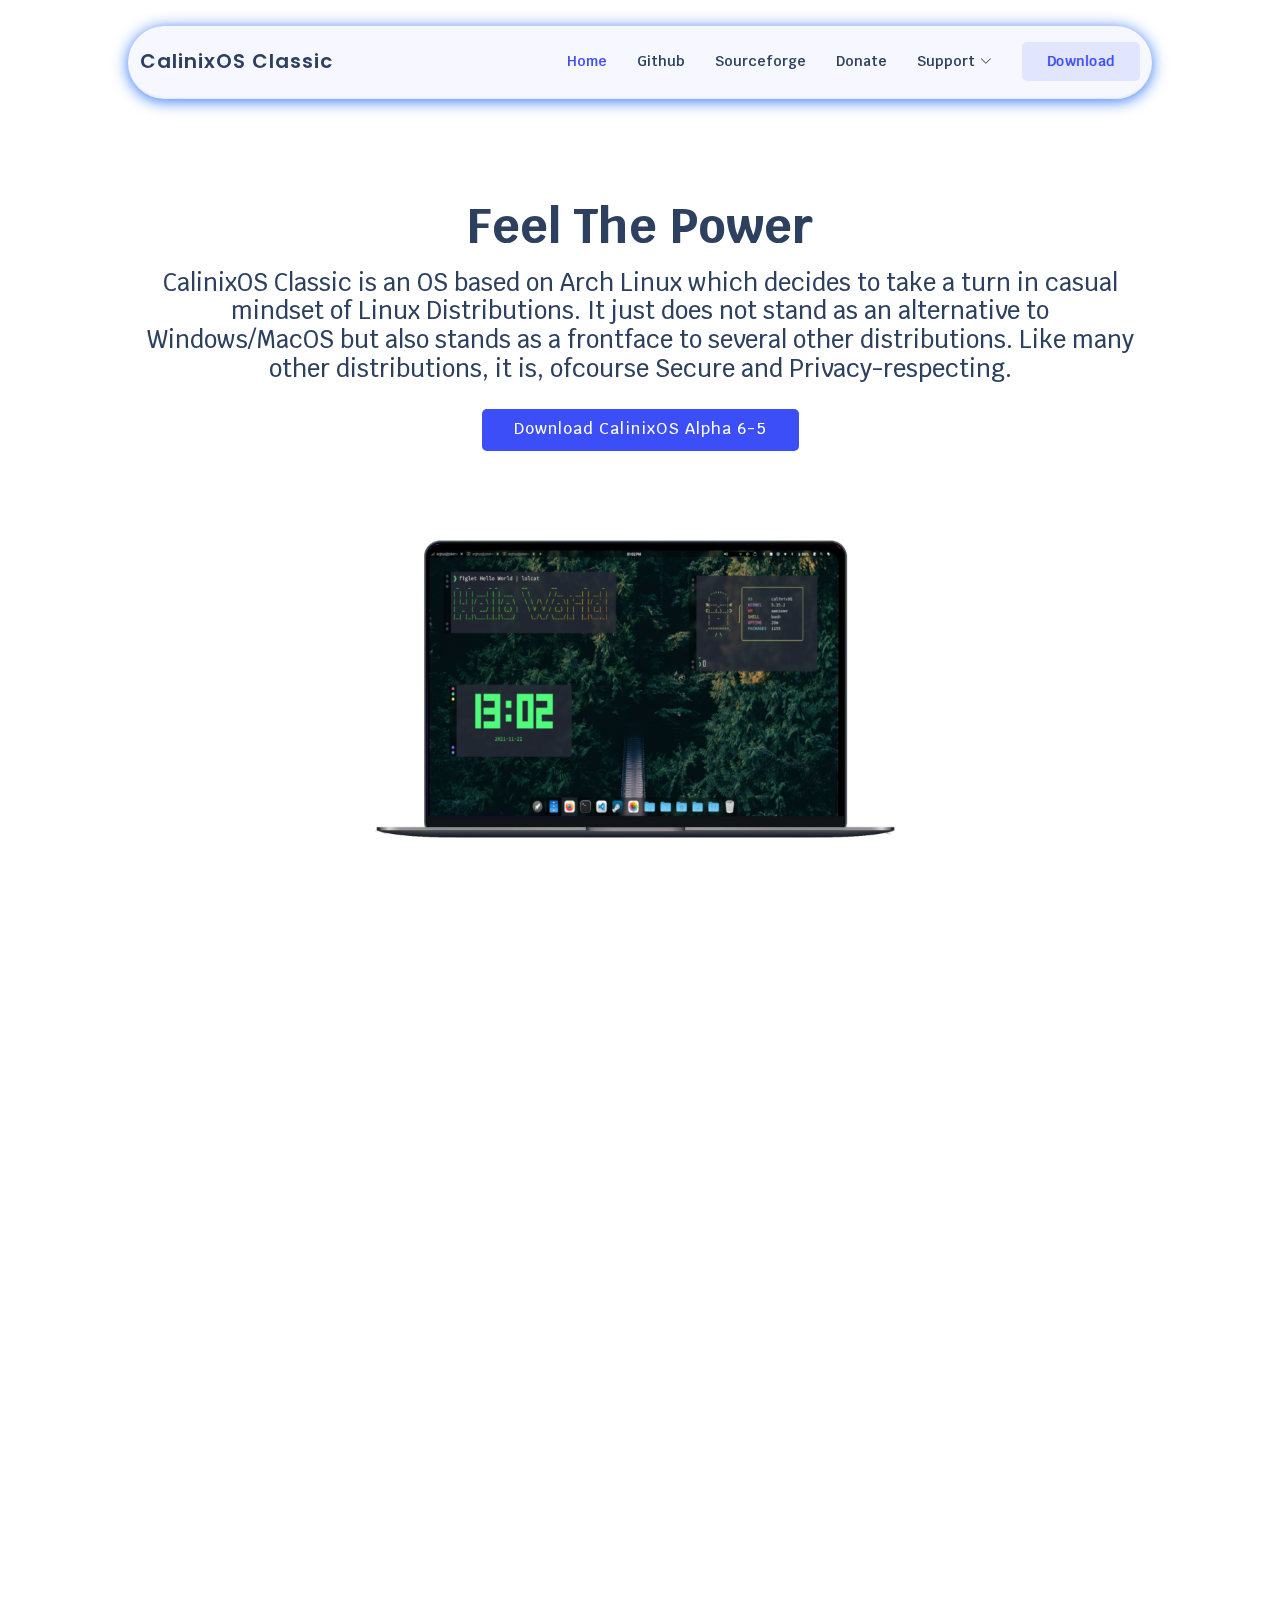
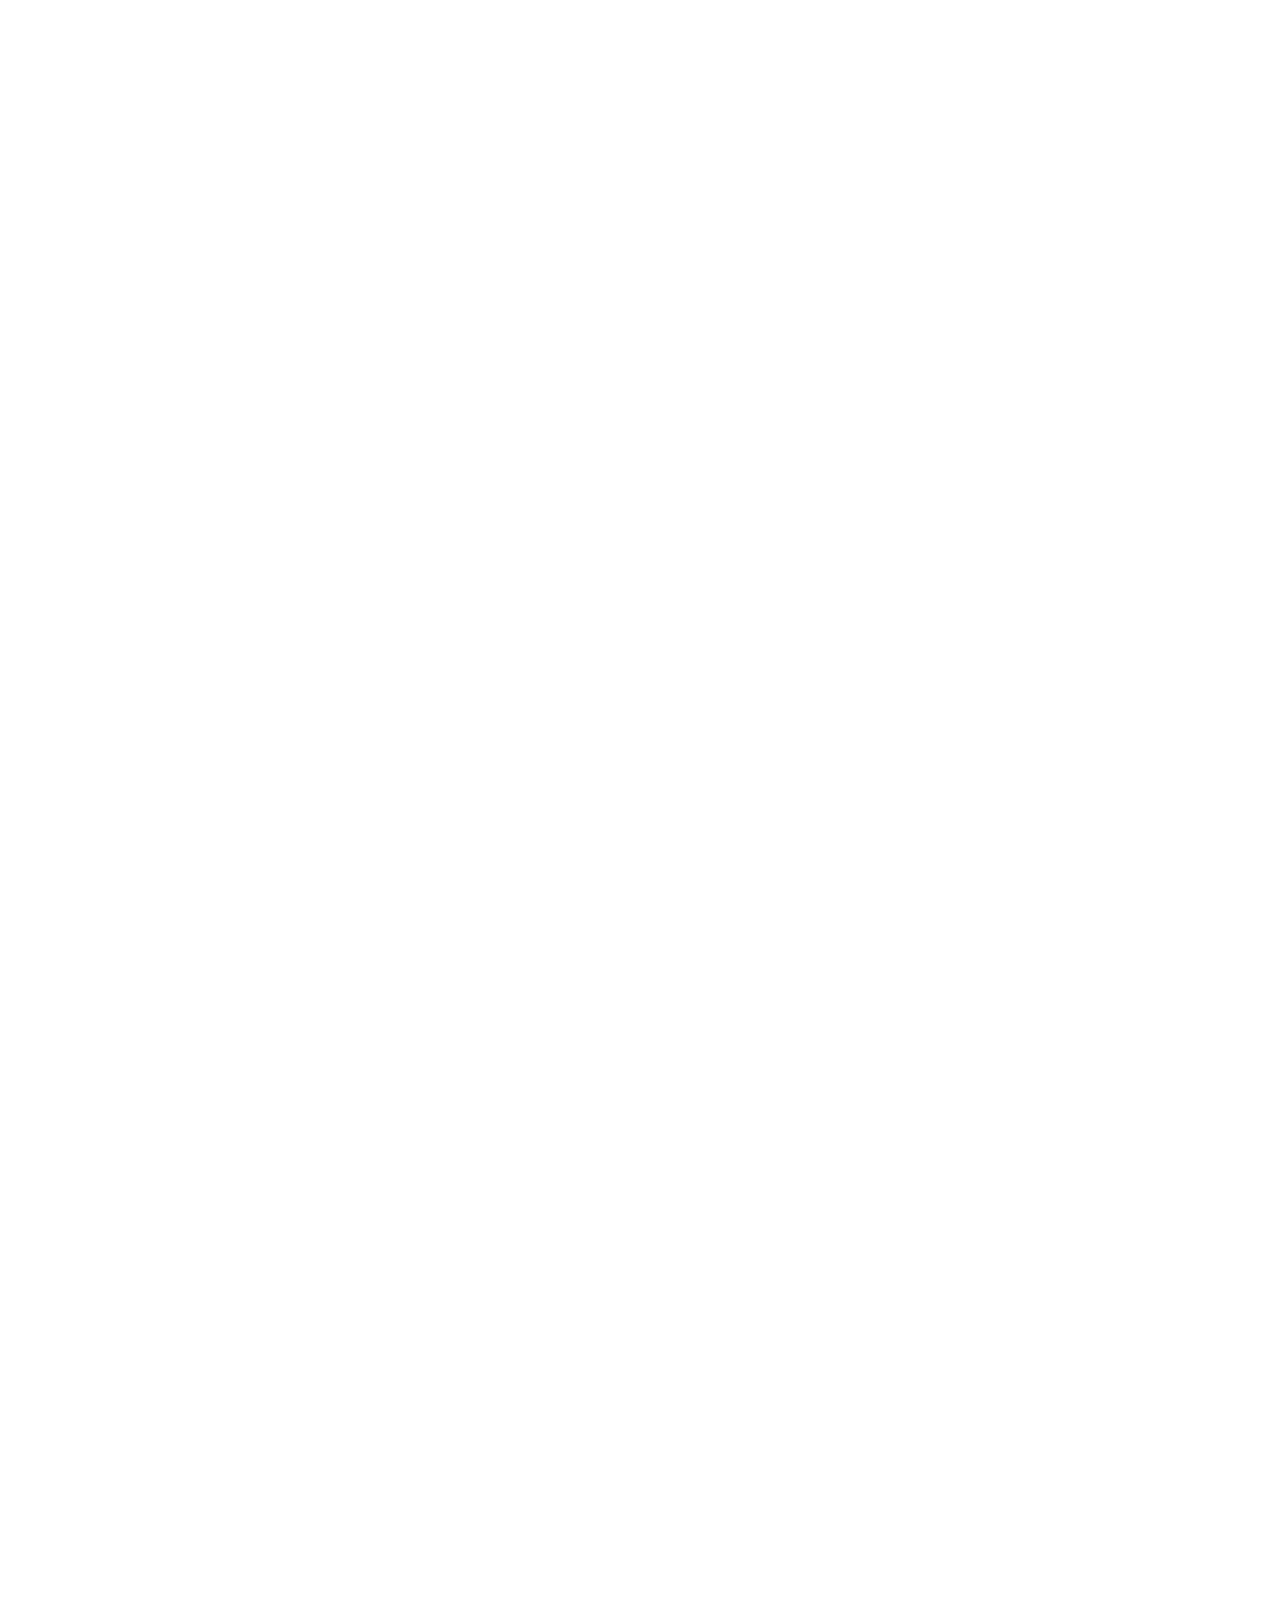
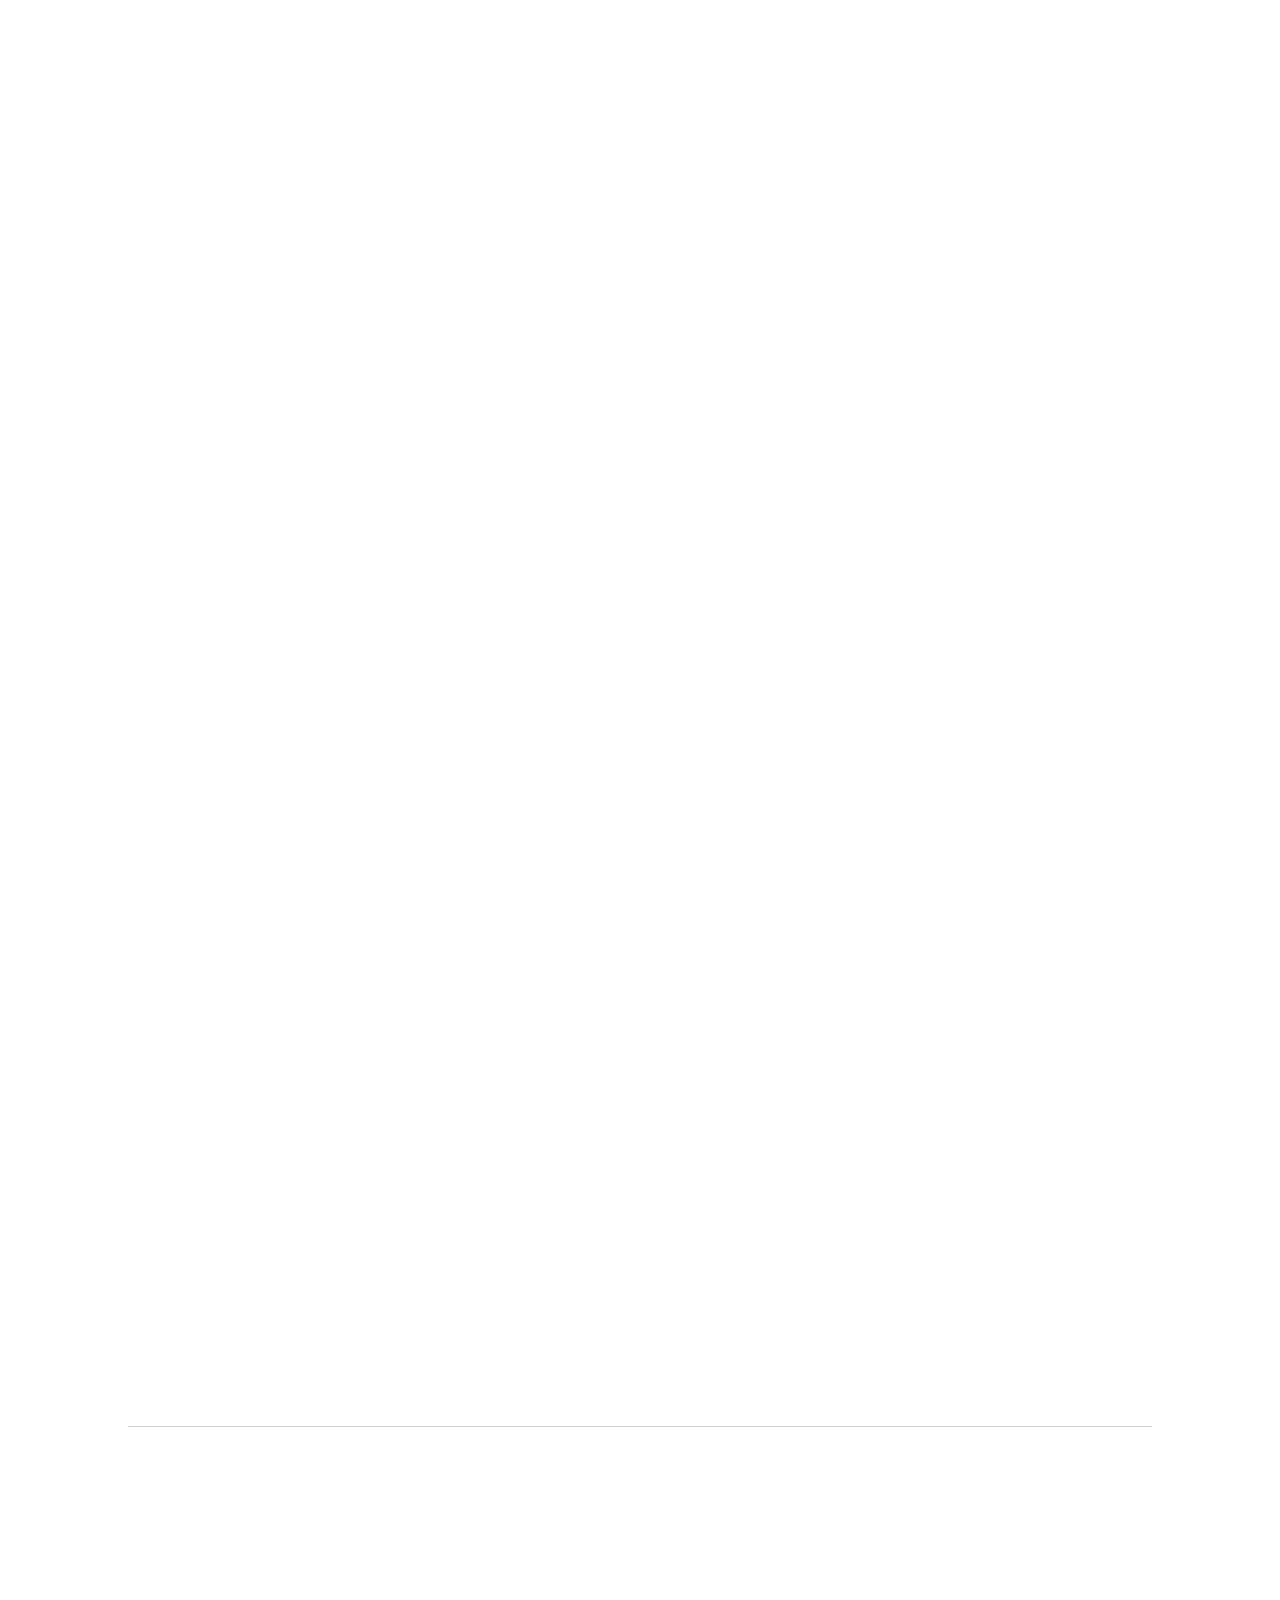
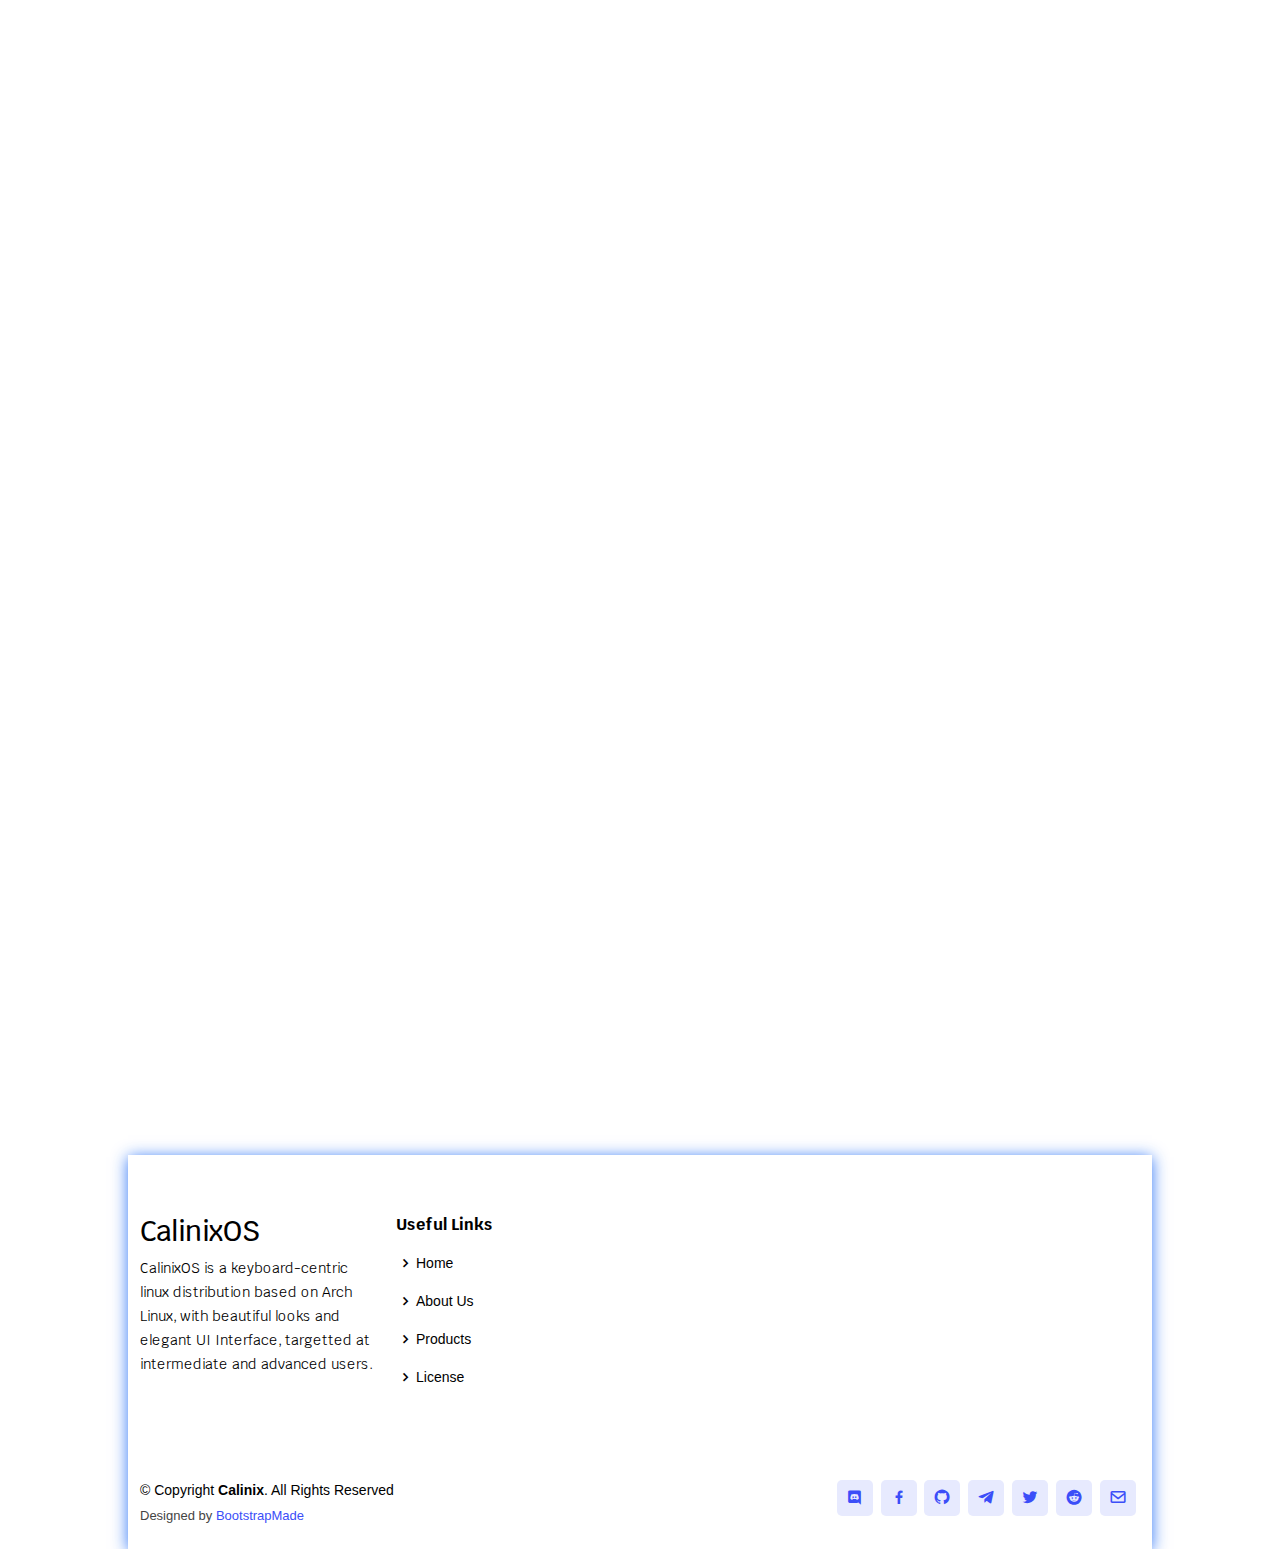
==== index.html @ 941100cb "Initial Commit" ====
<!DOCTYPE html>
<html lang="en">

<head>
  <meta charset="utf-8" />
  <meta content="width=device-width, initial-scale=1.0" name="viewport" />

  <title>CalinixOS Classic- Feel The Power</title>
  <meta content="CalinixOS is an advanced keyboard-centric linux distribution based on Arch Linux, with beautiful looks and elegant UI Interface, targetted at intermediate and advanced users." name="description" />
  <meta content="calinixos calinix linux" name="keywords" />

  <!-- Favicons -->
  <link href="./assets/img/branding/64x64.png" rel="icon" />
  <link href="./assets/img/branding/64x64.png" rel="apple-touch-icon" />

  <!-- Google Fonts -->
  <link
    href="https://fonts.googleapis.com/css?family=Open+Sans:300,300i,400,400i,600,600i,700,700i|Krub:300,300i,400,400i,500,500i,600,600i,700,700i|Poppins:300,300i,400,400i,500,500i,600,600i,700,700i"
    rel="stylesheet" />

  <link rel="preconnect" href="https://fonts.googleapis.com">
  <link rel="preconnect" href="https://fonts.gstatic.com" crossorigin>
  <link href="https://fonts.googleapis.com/css2?family=Exo:wght@100&family=Smooch&display=swap" rel="stylesheet">

  <!-- Vendor CSS Files -->
  <link href="assets/vendor/aos/aos.css" rel="stylesheet" />
  <link href="assets/vendor/bootstrap/css/bootstrap.min.css" rel="stylesheet" />
  <link href="assets/vendor/bootstrap-icons/bootstrap-icons.css" rel="stylesheet" />
  <link href="assets/vendor/boxicons/css/boxicons.min.css" rel="stylesheet" />
  <link href="assets/vendor/glightbox/css/glightbox.min.css" rel="stylesheet" />
  <link href="assets/vendor/swiper/swiper-bundle.min.css" rel="stylesheet" />

  <!-- Template Main CSS File -->
  <link href="assets/css/style.css" rel="stylesheet" />
</head>

<body>
  <!-- ======= Header ======= -->
  <header id="header" class="fixed-top">
    <div class="container d-flex align-items-center justify-content-between">
      <h1 class="logo"><a href="index.html">CalinixOS Classic</a></h1>
      <!-- Uncomment below if you prefer to use an image logo -->
      <!-- <a href="index.html" class="logo"><img src="assets/img/logo.png" alt="" class="img-fluid"></a>-->

      <nav id="navbar" class="navbar">
        <ul>
          <li><a class="nav-link scrollto active" href="https://get.calinix.tech">Home</a></li>
          <li><a class="nav-link scrollto " href="https:/github.com/Calinix-Team">Github</a></li>
          <li><a class="nav-link scrollto" href="http://calinixos.sf.net">Sourceforge</a></li>
          <li><a class="nav-link scrollto" href="https://buymeacoffee.com/team.calinix">Donate</a></li>
<!-- 
          <li class="dropdown">
            <a href="#"><span>More</span> <i class="bi bi-chevron-down"></i></a>
            <ul>
              <li><a href="#">Drop Down 1</a></li>
              <li class="dropdown">
                <a href="#"><span>Deep Drop Down</span>
                  <i class="bi bi-chevron-right"></i></a>
                <ul>
                  <li><a href="#">Deep Drop Down 1</a></li>
                  <li><a href="#">Deep Drop Down 2</a></li>
                  <li><a href="#">Deep Drop Down 3</a></li>
                  <li><a href="#">Deep Drop Down 4</a></li>
                  <li><a href="#">Deep Drop Down 5</a></li>
                </ul>
              </li>
              <li><a href="#">Drop Down 2</a></li>
              <li><a href="#">Drop Down 3</a></li>
              <li><a href="#">Drop Down 4</a></li>
            </ul>
          </li> -->
          <li class="dropdown">
            <a href="#"><span>Support</span> <i class="bi bi-chevron-down"></i></a>
            <ul>
              <li><a href="https://tinyurl.com/calinixdisc">Discord</a></li>
              <li><a href="https://reddit.com/r/CalinixOS">Reddit</a></li>
              <li><a href="https://t.me/joinchat/_Sk3DB_FEbdhYTU1">Telegram</a></li>
              <li><a href="https://www.youtube.com/channel/UCyyXcHm8UswsF0cjOX6fMng">YouTube</a></li>
            </ul>
          </li>
          <li>
            <a class="getstarted scrollto" href="https://get.calinix.tech/download.html">Download</a>
          </li>
        </ul>
        <i class="bi bi-list mobile-nav-toggle"></i>
      </nav>
      <!-- .navbar -->
    </div>
  </header>
  <!-- End Header -->

  <!-- ======= Hero Section ======= -->
  <section id="hero" class="d-flex align-items-center">
    <div class="
          container
          d-flex
          flex-column
          align-items-center
          justify-content-center
        " data-aos="fade-up">
      <br /><br /><br />
      <br /><br />
      <h1>Feel The Power</h1>
      <h2>
        CalinixOS Classic is an OS based on Arch Linux which decides to take a
        turn in casual mindset of Linux Distributions. It just does not stand
        as an alternative to Windows/MacOS but also stands as a frontface to
        several other distributions. Like many other distributions, it is,
        ofcourse Secure and Privacy-respecting.
      </h2>
      <a href="https://get.calinix.tech/download.html" class="btn-get-started scrollto">Download CalinixOS Alpha 6-5</a>
      <img src="assets/img/hero-img.png" class="img-fluid hero-img" alt="" data-aos="zoom-in" data-aos-delay="150" />
    </div>
  </section>
  <!-- End Hero -->

  <main id="main">
    <!-- ======= Features Section ======= -->
    <section id="features" class="features" data-aos="fade-up">
      <div class="container">
        <div class="section-title">
          <h2>This isn't yet another Beginner's Distribution</h2>
          <p>
            No! This edition of CalinixOS is not at all for that beginner
            coming from something like Windows who loves using mouse and needs
            a just-works system with easy configuration. It is mainly focused
            on users who are more worried about performance and productivity.
            CalinixOS Classic provides a keyboard-centric yet simple
            experience. The UI is modern, elegant and efficient. It's focused
            on people seeking ease and performance in their work, who love to
            stay on the keyboard and configure stuff. It can be used by a
            beginner if he/she doesn't do much configuration than just change
            few themes. But yeah, if you are a content creator, developer or
            low end user, you have come to the perfect place.
          </p>
        </div>

        <div class="row content">
          <div class="col-md-5" data-aos="fade-right" data-aos-delay="100">
            <img src="assets/img/features-1.png" class="img-fluid" alt="" />
          </div>
          <div class="col-md-7 pt-4" data-aos="fade-left" data-aos-delay="100">
            <h3>A Familiar Desktop In Better Hands</h3>
            <p class="fst">
              CalinixOS is designed to interpret the MacOSX-like UI with many
              changes that make it the perfect alternative you would like to
              work on instead of a Mac/Windows Machine.
            </p>
            <p>
              The basic tweaks you do can be done by the Lxapperance App to
              Customize your Distribution in a Basic Way. For advanced
              configuration, we have well-commented dotfiles to guide you on
              the way! Our beautiful desktop, with our custom tools, try to
              provide the users (or specifically the so-called power users)
              the best experience they can get.
            </p>
          </div>
        </div>

        <div class="row content">
          <div class="col-md-5 order-1 order-md-2" data-aos="fade-left">
            <img src="assets/img/features-2.png" class="img-fluid" alt="" />
          </div>
          <div class="col-md-7 pt-5 order-2 order-md-1" data-aos="fade-right">
            <h3>Get things done in a Flash</h3>
            <p class="fst">
              Calinix is Fast, and Blazingly fast. It's lightweight enough to
              run on the weakest of computers JUST FINE.
            </p>
            <p>
              Get Things done quick in Calinix with 3x speed you get in
              something like Mac/Windows. A super beautiful but lightweight
              desktop.
              <strong>Lesser "<i>not responding</i>", More Performance</strong>
            </p>
            <br />
            <a href="" class="btn-get-started scrollto">System Requirements</a>
          </div>
        </div>

        <div class="row content">
          <div class="col-md-5" data-aos="fade-right">
            <img src="assets/img/features-3.png" class="img-fluid" alt="" />
          </div>
          <div class="col-md-7 pt-5" data-aos="fade-left">
            <h3>Connect Faster, Better and Easier</h3>
            <p>
              Meet anyone, anywhere with the extensive support for Zoom,
              Teams, Jitsi, Meet Desktop, DogeMeet and other video
              conferencing apps. Enjoy your meetings, connect with people in a
              touch.
            </p>
            <p>
              Use Jitsi to connect with your friends and family better. Free
              and Open Source video conferencing solution. From phone, web or
              desktop, anywhere, it JUST works!
            </p>
            <br />
            <a href="" class="btn-get-started scrollto">Jitsi Website</a>
          </div>
        </div>

        <div class="row content">
          <div class="col-md-5 order-1 order-md-2" data-aos="fade-left">
            <img src="assets/img/features-4.png" class="img-fluid" alt="" />
          </div>
          <div class="col-md-7 pt-5 order-2 order-md-1" data-aos="fade-right">
            <h3>Surf the Web, better, faster, in a secure way</h3>
            <p class="fst">
              Browse the whole Internet securely with Firefox Web Browser
            </p>
            <p>
              No shady privacy policies or back doors for advertisers. Just a
              lightning fast browser that doesn’t sell you out. Get all the
              speed and tools with none of the invasions of privacy. Firefox
              Browser collects so little data about you, we don’t even require
              your email address to download. That’s because unlike other
              browsers, we have no financial stake in following you around the
              web.
            </p>
            <br />
            <a href="" class="btn-get-started scrollto">About Firefox</a>
          </div>
        </div>

        <div class="row content">
          <div class="col-md-5" data-aos="fade-right">
            <img src="assets/img/features-3.png" class="img-fluid" alt="" />
          </div>
          <div class="col-md-7 pt-5" data-aos="fade-left">
            <h3>Secure as a Padlock</h3>
            <p>
              Just like Linux is, Calinix too is resistant to PC Viruses,
              Spyware, Malware and Adware. A totally safe and secure
              experience
            </p>
            <p>
              No one's laying eyes on you while you use your PC. We don't
              collect your personal data, nor do we allow government or any
              larger companies to collect them from you. We are completely
              Open Source with all our Code on Github
            </p>
            <br />
            <a href="https://github.com/Calinix-Team/" class="btn-get-started scrollto">Github</a>
          </div>
        </div>

        <div class="row content">
          <div class="col-md-5 order-1 order-md-2" data-aos="fade-left">
            <img src="assets/img/features-4.png" class="img-fluid" alt="" />
          </div>
          <div class="col-md-7 pt-5 order-2 order-md-1" data-aos="fade-right">
            <h3>Develop With Ease</h3>
            <p class="fst">
              Calinix is a great choice for your laptop or desktop computer.
              It supports a wide range of developers, from hobbyists and
              students to professionals in corporate environments.
            </p>
            <p>
              Maximize your development speed and productivity with the
              keyboard-centric interface of Calinix. The default Vim editor is
              a super powerful editor inbuilt in CalinixOS Classic. Get hands
              with a developer friendly interface with extensive support for
              tools to get your work going in a boost.
            </p>
            <br />
            <a href="" class="btn-get-started scrollto">About Firefox</a>
          </div>
        </div>

        <div class="row content">
          <div class="col-md-5 order-1 order-md-2" data-aos="fade-left">
            <img src="assets/img/features-4.png" class="img-fluid" alt="" />
          </div>
          <div class="col-md-7 pt-5 order-2 order-md-1" data-aos="fade-right">
            <h3>Office? Not a Problem!</h3>
            <p class="fst">
              In Calinix Post Install App you get to choose your own office.
              We recommend Libreoffice which is completely compatible with MS
              Office Documents. It is clean, simple and easy and is the
              perfect choice of Free and Open Source Office Suite
            </p>
            <br />
            <a href="" class="btn-get-started scrollto">About LibreOffice</a>
          </div>
        </div>
      </div>
    </section>
    <!-- End Features Section -->
    <HR>
    </HR>
    <!-- ======= Steps Section ======= -->
    <section id="steps" class="steps">
      <div class="container">
        <div class="row no-gutters" data-aos="fade-up">
          <h1 class="text-center">FAQ</h1>
          <div class="col-lg-4 col-md-6 content-item" data-aos="fade-up" data-aos-delay="100">

            <span>01</span>
            <h4>Can I use Calinix besides my Current OS</h4>
            <p>
              Sure, <strong> you can dual boot CalinixOS with any of your Linux/Windows systems.</strong> It's not too
              hard. Dual Booting
              Guidelines will be updated later
            </p>
          </div>

          <div class="col-lg-4 col-md-6 content-item" data-aos="fade-up" data-aos-delay="200">
            <span>02</span>
            <h4>Can I use Calinix in VM</h4>
            <p>
              <b>You can, but we don't prefer it.</b> We suggest you use Calinix in Physical Hardware as the compositor
              Calinix
              uses lags a lot in Virtual Machines. Several Other Features also do not work which again, make it lose
              it's shine.
            </p>
          </div>

          <div class="col-lg-4 col-md-6 content-item" data-aos="fade-up" data-aos-delay="300">
            <span>03</span>
            <h4>What is the Update System of Calinix</h4>
            <p>
              <b>CalinixOS is completely rolling release</b>, based on Arch Linux. It hence gets the latest and greatest
              software out of the box.
            </p>
          </div>

          <div class="col-lg-4 col-md-6 content-item" data-aos="fade-up" data-aos-delay="100">
            <span>04</span>
            <h4>What are the System Requirements for CalinixOS Classkic?</h4>
            <p>
            <ul>
              <li><strong>RAM</strong> 2GB (4GB Recommended for super smooth usage)</li>
              <li><strong>CPU</strong> Core 2 Duo (Recommended)</li>
              <li><strong>Disk Space</strong> 30GB (HDD works super fine)</li>
              <li><strong>Resolution</strong> 1024×768 resolution</li>
            </ul>
            </p>
          </div>

          <div class="col-lg-4 col-md-6 content-item" data-aos="fade-up" data-aos-delay="200">
            <span>05</span>
            <h4>Is CalinixOS suitable for Individuals</h4>
            <p>
              <b>Yes, definitely.</b> CalinixOS is designed to be comfortable, powerful and configurable. Everything is
              done to
              make the power user experience better.

              User feedback is very important to us and used to consistently improve the quality of CalinixOS.
            </p>
          </div>

          <div class="col-lg-4 col-md-6 content-item" data-aos="fade-up" data-aos-delay="300">
            <span>06</span>
            <h4>Can I use CalinixOS Classic for a Server?</h4>
            <p>
              <b>Yes you can but not recommended.</b> CalinixOS is more focused on Users who need a smoothly workable
              desktop. It's for the users who love the keyboard and terminal.
              <br><br>
              Probably the biggest issue with an Arch-based Distribution as a server operating system is that it's not
              clear where and when applications may break after an upgrade. More often than not, you have to keep up
              with what's going on in the wiki and on the forums before doing any sort of upgrade; with Debian and
              CentOS, you can well assured that any upgrades won't break any applications, since more often than not,
              the upgrades done on the STABLE branch will be security/bug fixes.
              <br><br>
              Still though, there are many servers running on Arch/based distributions without issues
            </p>
          </div>
        </div>
      </div>
    </section>
    <!-- End Steps Section -->

  </main>
  <!-- End #main -->

  <!-- ======= Footer ======= -->
  <footer id="footer">
    <div class="footer-top">
      <div class="container">
        <div class="row">
          <div class="col-lg-3 col-md-6 footer-contact">
            <h3>CalinixOS</h3>
            <p>
              CalinixOS is a keyboard-centric linux distribution based on Arch Linux, with beautiful looks and elegant
              UI Interface, targetted at intermediate and advanced users.
            </p>
          </div>

          <div class="col-lg-2 col-md-6 footer-links">
            <h4>Useful Links</h4>
            <ul>
              <li>
                <i class="bx bx-chevron-right"></i> <a href="#">Home</a>
              </li>
              <li>
                <i class="bx bx-chevron-right"></i> <a href="#">About Us</a>
              </li>
              <li>
                <i class="bx bx-chevron-right"></i> <a href="#">Products</a>
              </li>
              <li>
                <i class="bx bx-chevron-right"></i>
                <a href="#">License</a>
              </li>
            </ul>
          </div>

        </div>
      </div>
    </div>

    <div class="container d-md-flex py-4">
      <div class="me-md-auto text-center text-md-start">
        <div class="copyright">
          &copy; Copyright <strong><span>Calinix</span></strong>. All Rights Reserved
        </div>
        <div class="credits">
          Designed by <a href="https://bootstrapmade.com/">BootstrapMade</a>
        </div>
      </div>
      <div class="social-links text-center text-md-right pt-3 pt-md-0">
        <a href="https://tinyurl.com/calinixdisc" class="discord"><i class="bx bxl-discord"></i></a>
        <a href="#" class="facebook"><i class="bx bxl-facebook"></i></a>
        <a href="https://github.com/Calinix-Team" class="instagram"><i class="bx bxl-github"></i></a>
        <a href="https://t.me/joinchat/_Sk3DB_FEbdhYTU1" class="telegram"><i class="bx bxl-telegram"></i></a>
        <a href="#" class="twitter"><i class="bx bxl-twitter"></i></a>
        <a href="https://reddit.com/r/CalinixOS" class="reddit"><i class="bx bxl-reddit"></i></a>
        <a href="mailto:contact@calinix.tech" class="mail"><i class="bx bx-envelope"></i></a>


      </div>
    </div>
  </footer>
  <!-- End Footer -->

  <div id="preloader"></div>
  <a href="#" class="back-to-top d-flex align-items-center justify-content-center"><i
      class="bi bi-arrow-up-short"></i></a>

  <!-- Vendor JS Files -->
  <script src="assets/vendor/aos/aos.js"></script>
  <script src="assets/vendor/bootstrap/js/bootstrap.bundle.min.js"></script>
  <script src="assets/vendor/glightbox/js/glightbox.min.js"></script>
  <script src="assets/vendor/isotope-layout/isotope.pkgd.min.js"></script>
  <script src="assets/vendor/swiper/swiper-bundle.min.js"></script>
  <script src="assets/vendor/php-email-form/validate.js"></script>

  <!-- Template Main JS File -->
  <script src="assets/js/main.js"></script>
</body>

</html>
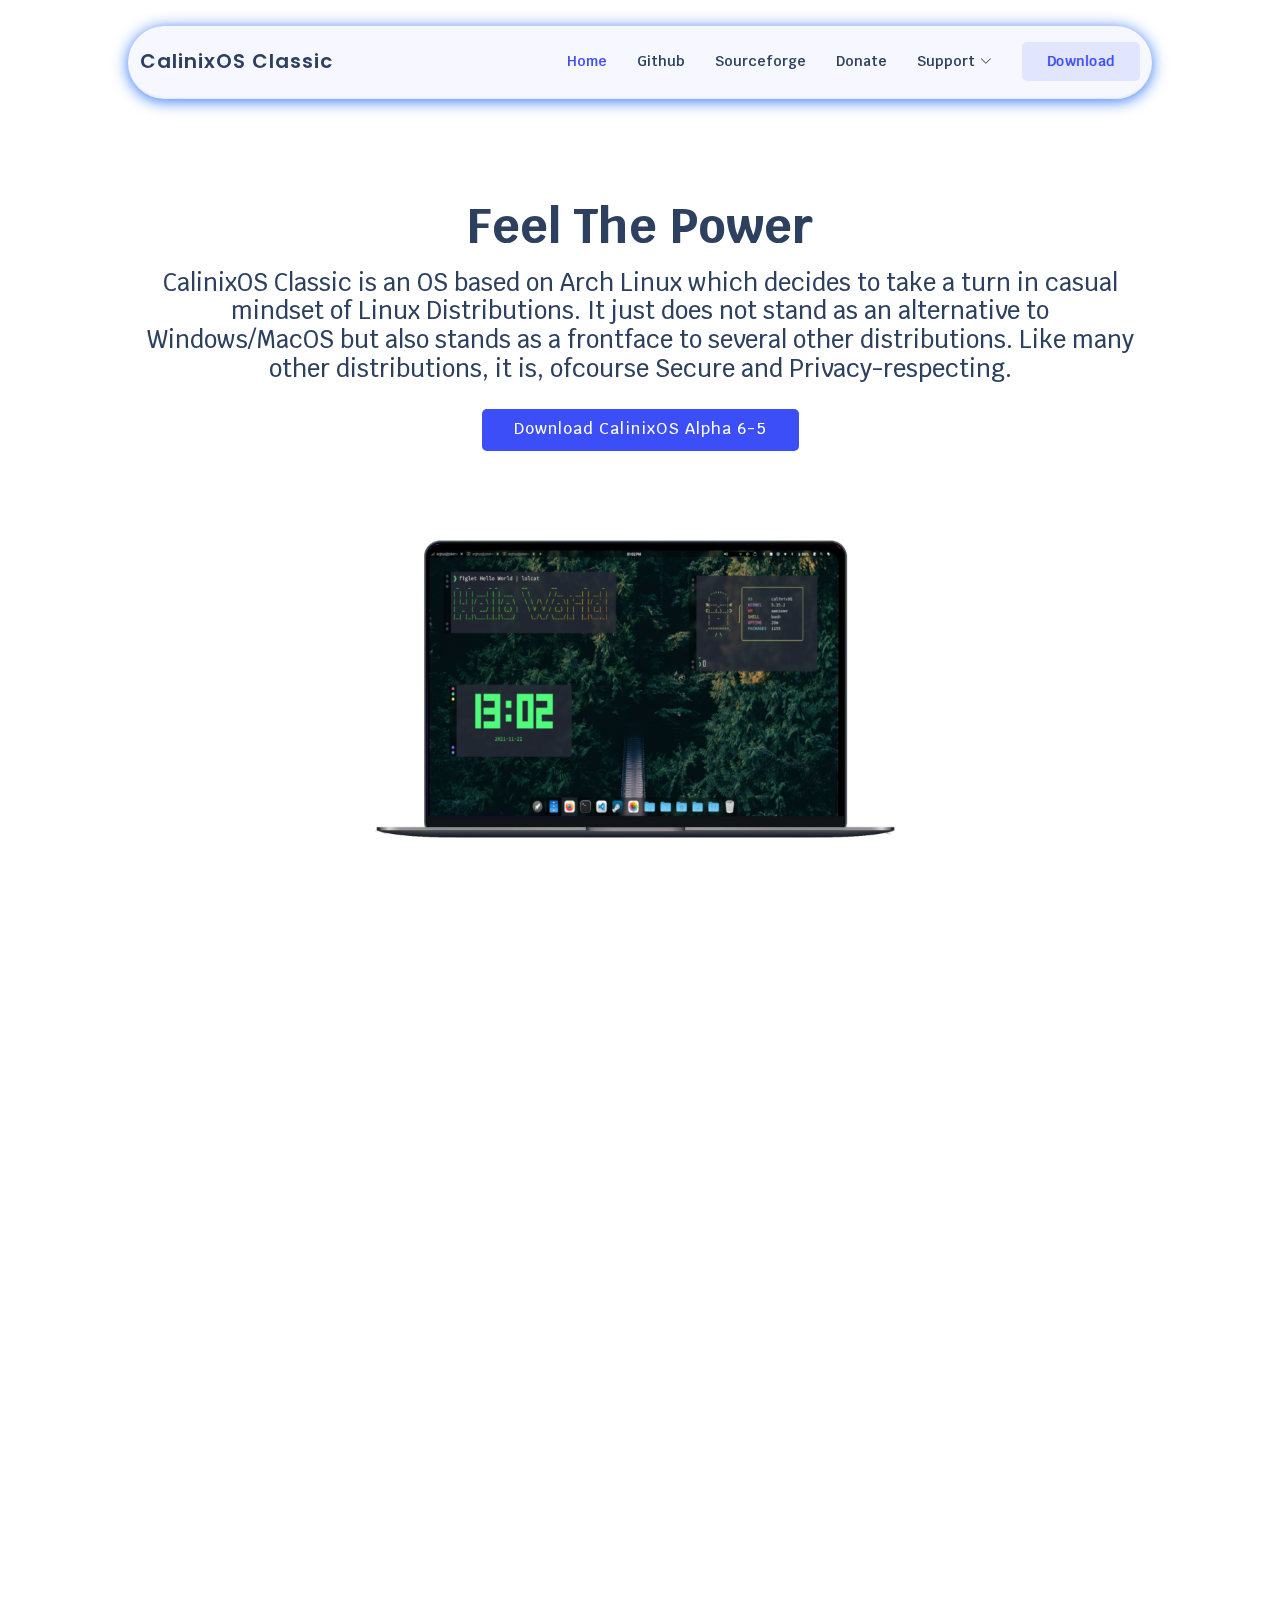
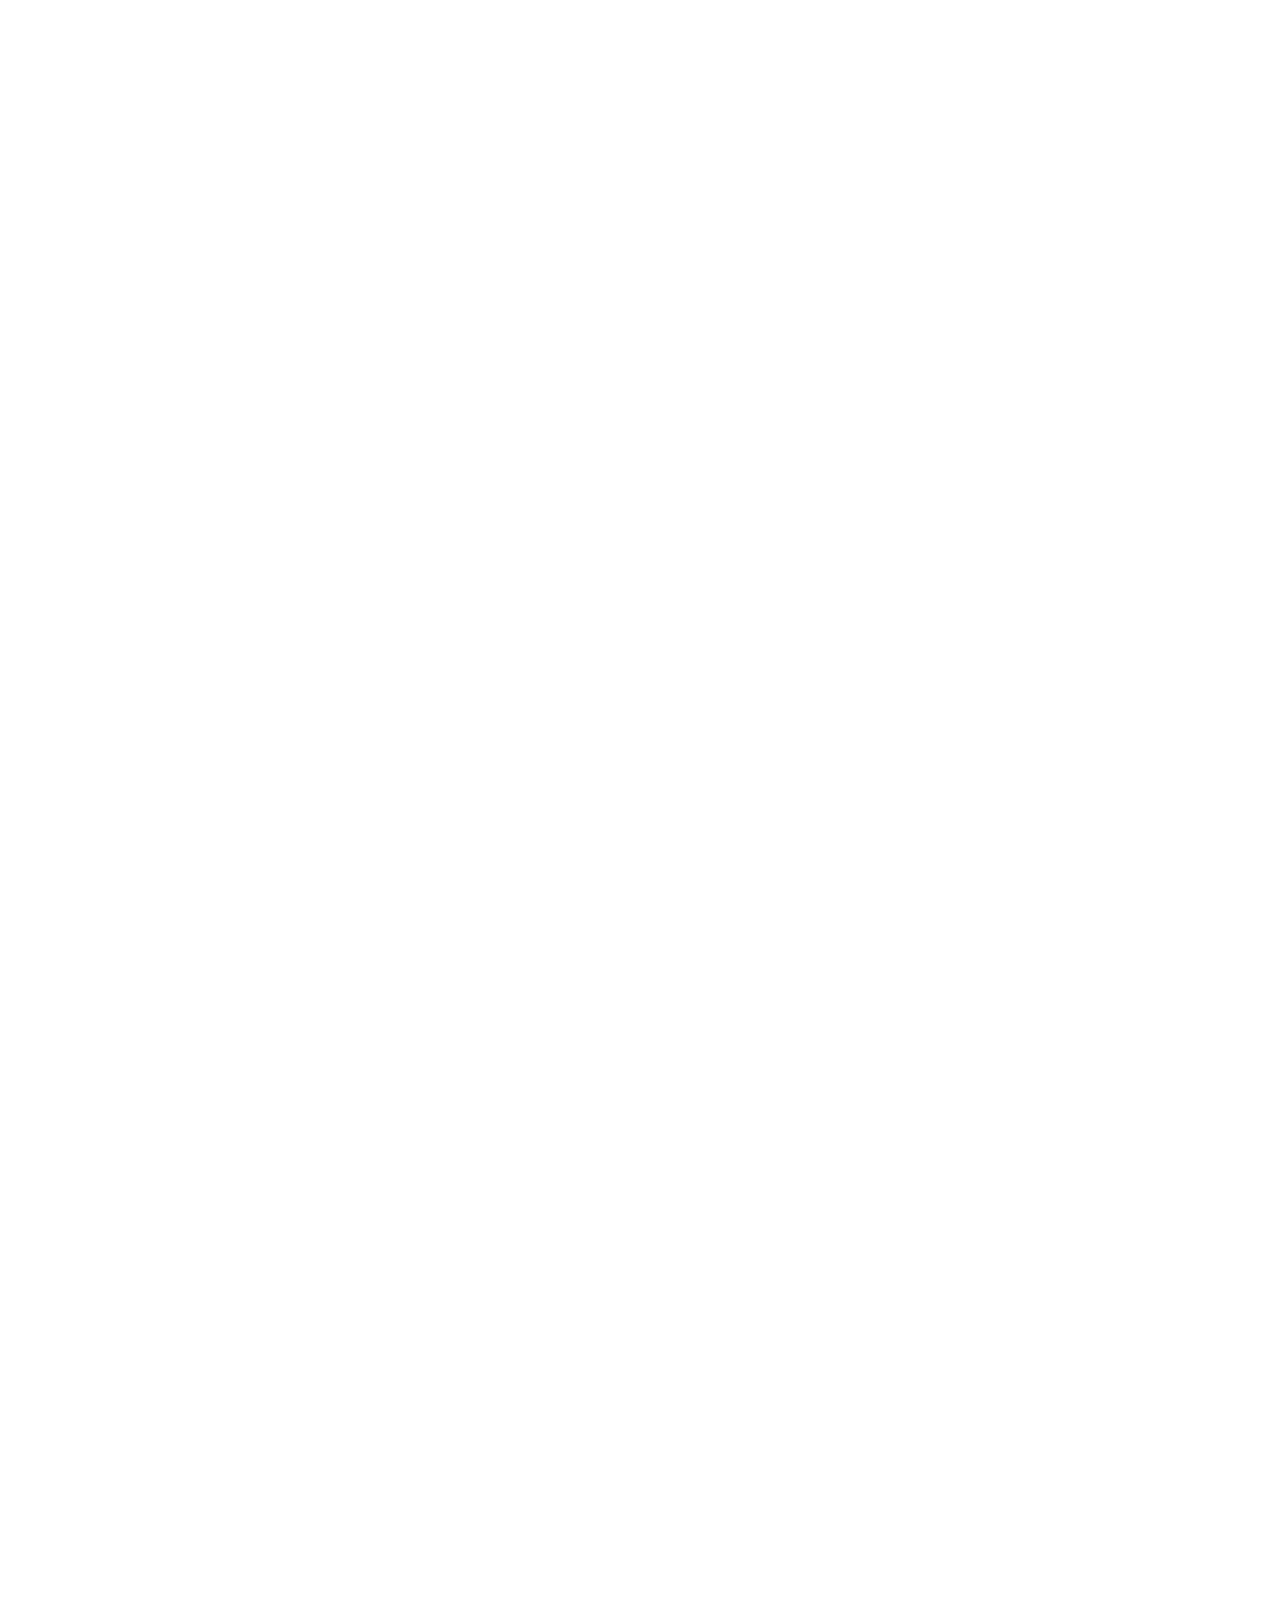
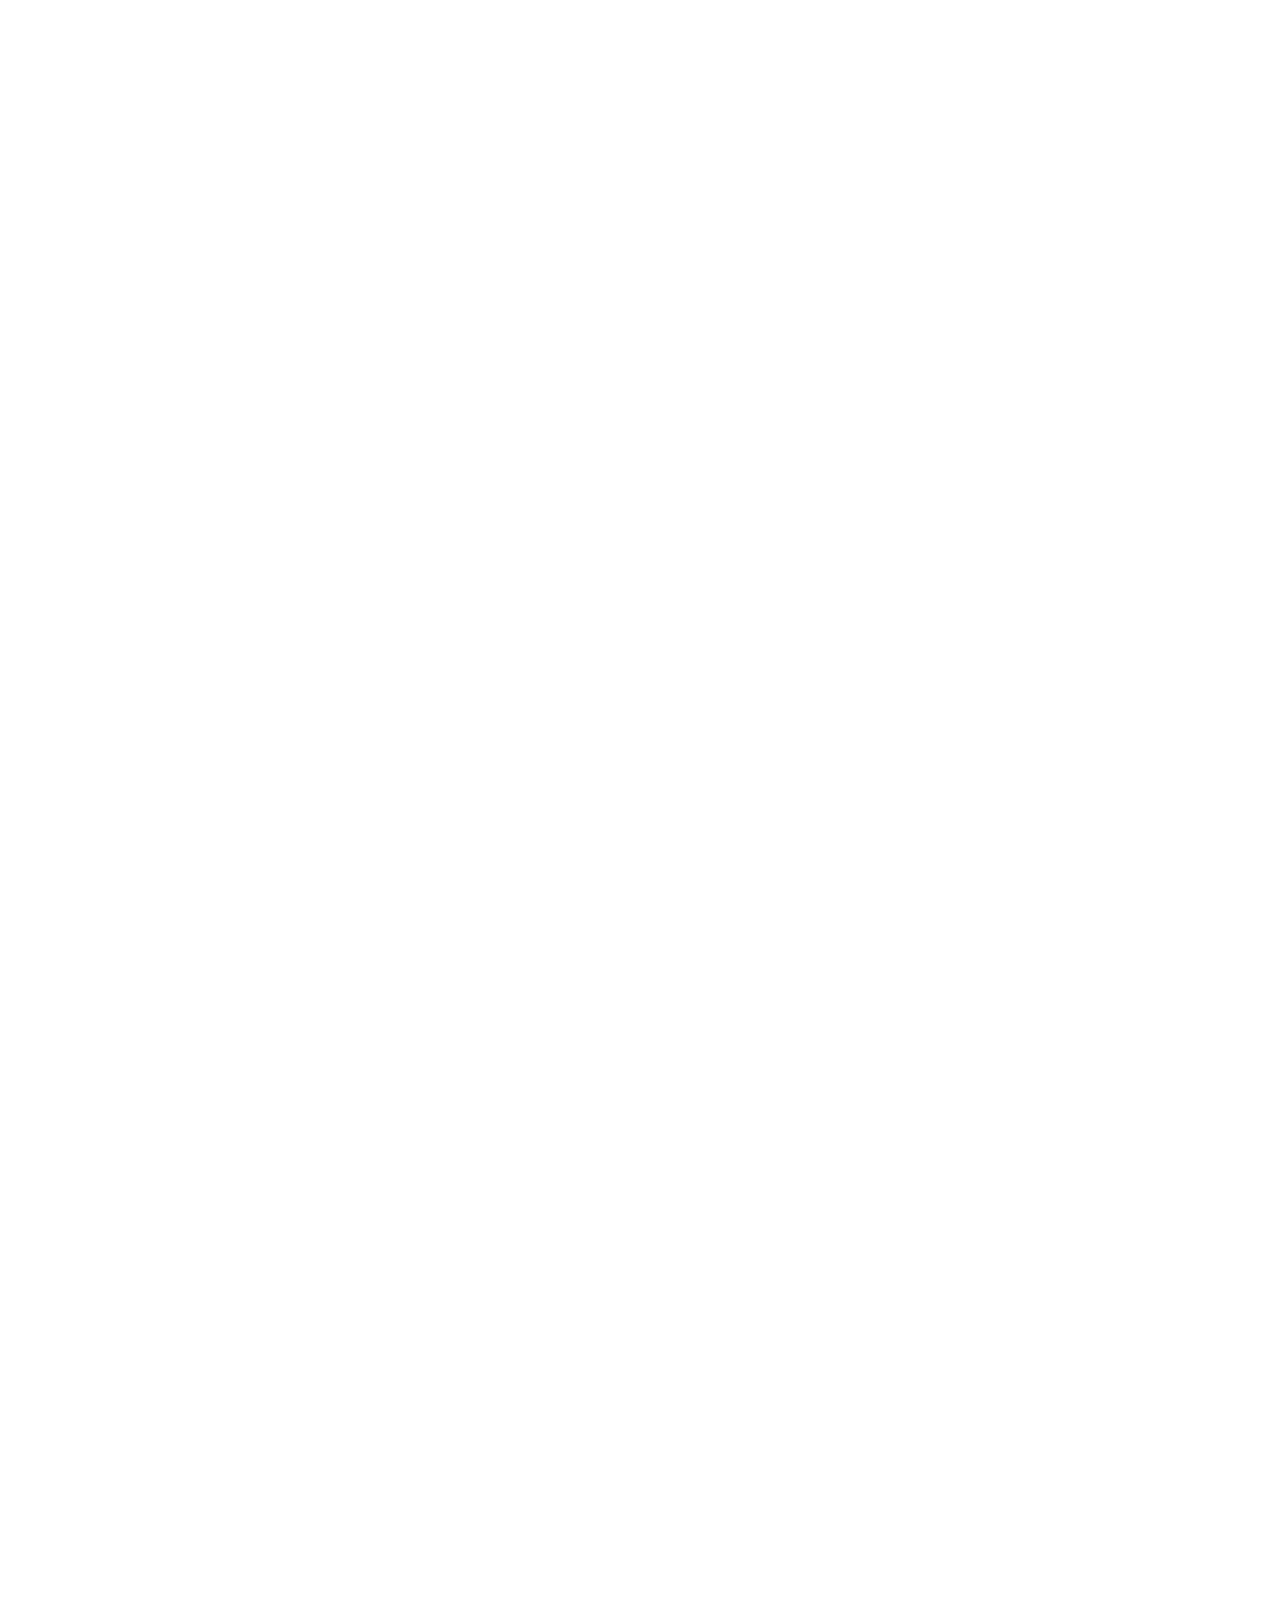
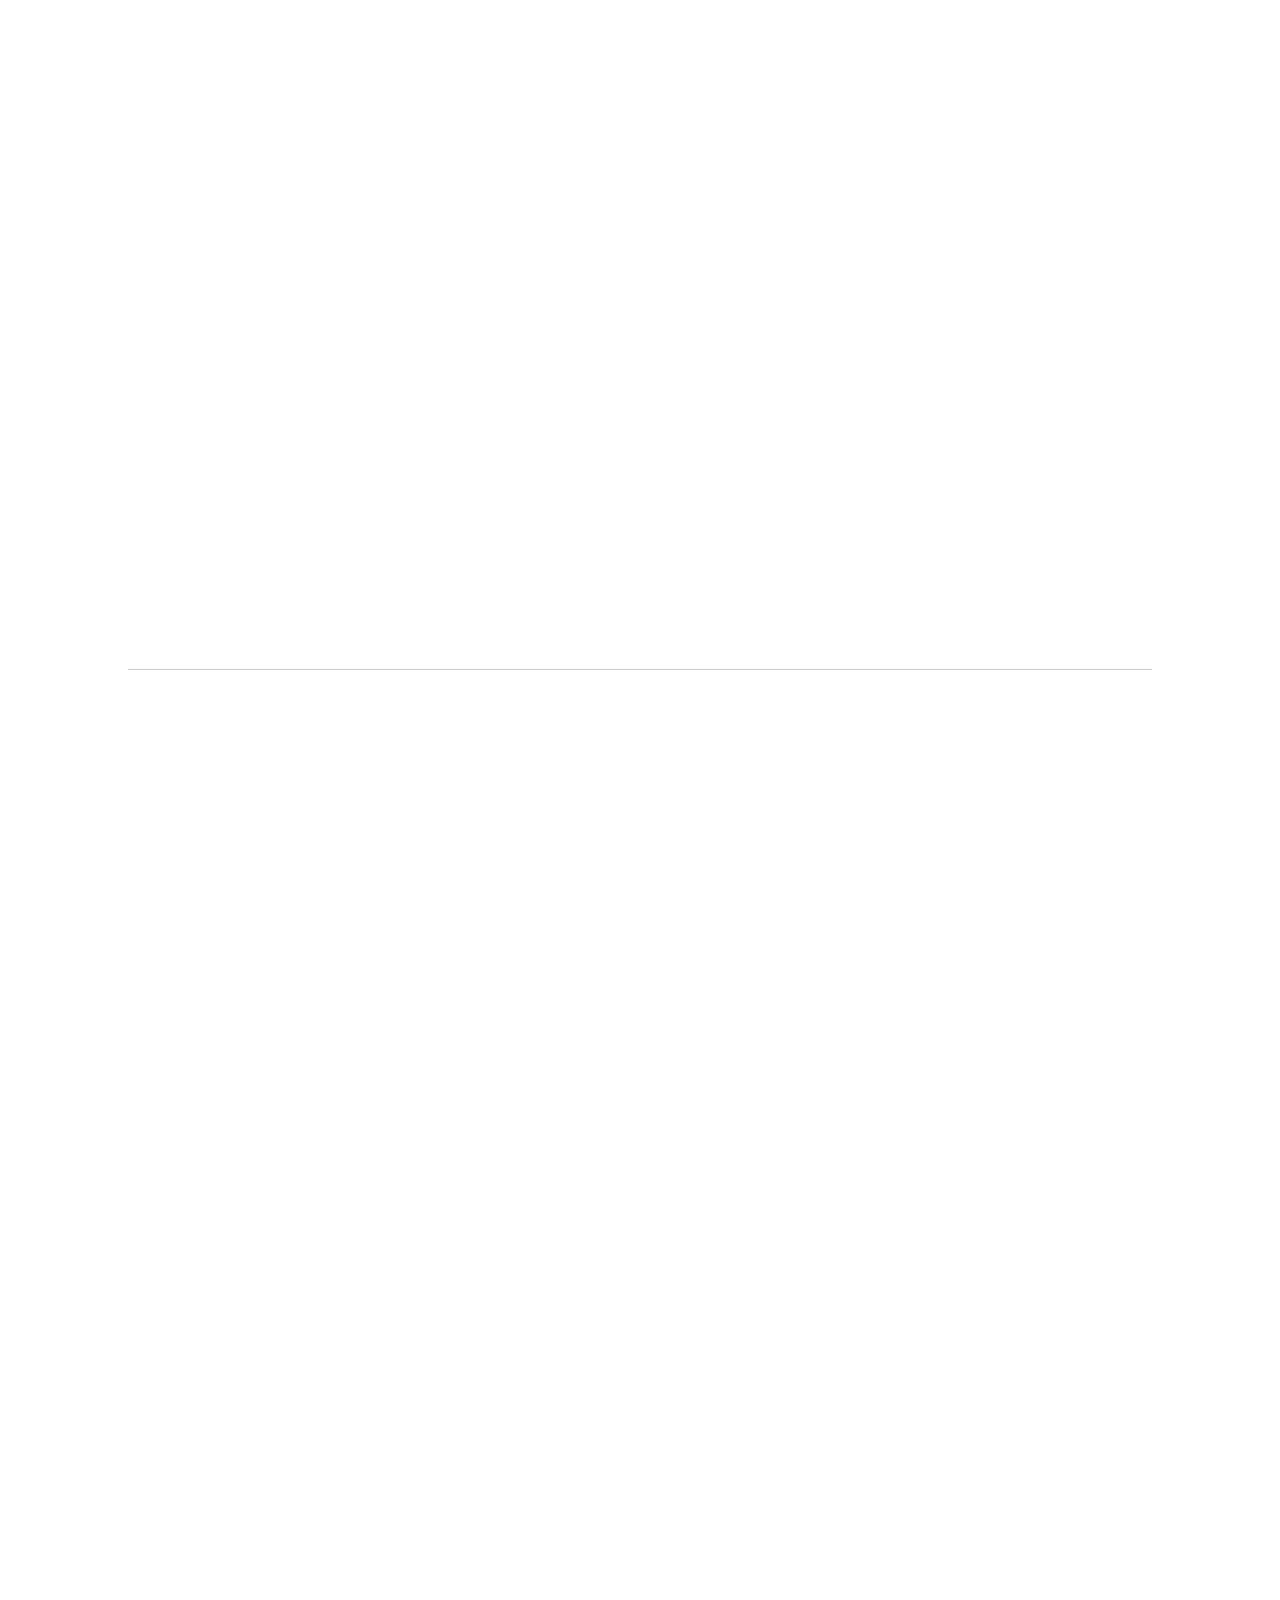
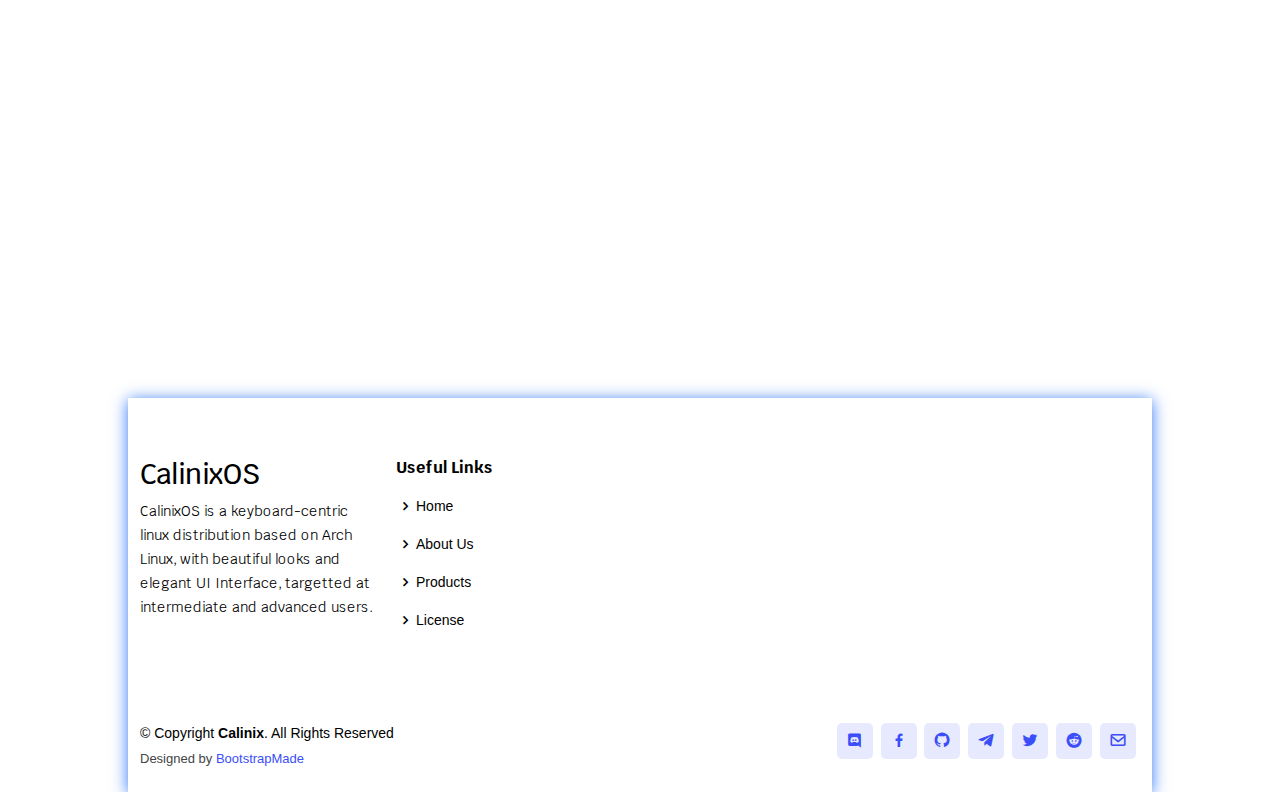
==== commit 47d79deb: "Added more sections" ====
--- a/index.html
+++ b/index.html
@@ -6,7 +6,9 @@
   <meta content="width=device-width, initial-scale=1.0" name="viewport" />
 
   <title>CalinixOS Classic- Feel The Power</title>
-  <meta content="CalinixOS is an advanced keyboard-centric linux distribution based on Arch Linux, with beautiful looks and elegant UI Interface, targetted at intermediate and advanced users." name="description" />
+  <meta
+    content="CalinixOS is an advanced keyboard-centric linux distribution based on Arch Linux, with beautiful looks and elegant UI Interface, targetted at intermediate and advanced users."
+    name="description" />
   <meta content="calinixos calinix linux" name="keywords" />
 
   <!-- Favicons -->
@@ -48,7 +50,7 @@
           <li><a class="nav-link scrollto " href="https:/github.com/Calinix-Team">Github</a></li>
           <li><a class="nav-link scrollto" href="http://calinixos.sf.net">Sourceforge</a></li>
           <li><a class="nav-link scrollto" href="https://buymeacoffee.com/team.calinix">Donate</a></li>
-<!-- 
+          <!-- 
           <li class="dropdown">
             <a href="#"><span>More</span> <i class="bi bi-chevron-down"></i></a>
             <ul>
@@ -137,7 +139,7 @@
 
         <div class="row content">
           <div class="col-md-5" data-aos="fade-right" data-aos-delay="100">
-            <img src="assets/img/features-1.png" class="img-fluid" alt="" />
+            <img src="assets/img/ssts/mock1.png" class="img-fluid" alt="" />
           </div>
           <div class="col-md-7 pt-4" data-aos="fade-left" data-aos-delay="100">
             <h3>A Familiar Desktop In Better Hands</h3>
@@ -180,7 +182,7 @@
 
         <div class="row content">
           <div class="col-md-5" data-aos="fade-right">
-            <img src="assets/img/features-3.png" class="img-fluid" alt="" />
+            <img src="assets/img/jitsi.png" class="img-fluid" alt="" />
           </div>
           <div class="col-md-7 pt-5" data-aos="fade-left">
             <h3>Connect Faster, Better and Easier</h3>
@@ -202,7 +204,8 @@
 
         <div class="row content">
           <div class="col-md-5 order-1 order-md-2" data-aos="fade-left">
-            <img src="assets/img/features-4.png" class="img-fluid" alt="" />
+            <img src="https://i.gadgets360cdn.com/large/mozilla_firefox_redesign_image_1622617508111.jpg?downsize=950:*"
+              class="img-fluid" alt="" />
           </div>
           <div class="col-md-7 pt-5 order-2 order-md-1" data-aos="fade-right">
             <h3>Surf the Web, better, faster, in a secure way</h3>
@@ -225,7 +228,7 @@
 
         <div class="row content">
           <div class="col-md-5" data-aos="fade-right">
-            <img src="assets/img/features-3.png" class="img-fluid" alt="" />
+            <img src="https://cdn.pixabay.com/photo/2017/01/31/15/33/linux-2025130_1280.png" class="img-fluid" alt="" />
           </div>
           <div class="col-md-7 pt-5" data-aos="fade-left">
             <h3>Secure as a Padlock</h3>
@@ -247,7 +250,7 @@
 
         <div class="row content">
           <div class="col-md-5 order-1 order-md-2" data-aos="fade-left">
-            <img src="assets/img/features-4.png" class="img-fluid" alt="" />
+            <img src="assets/img/ssts/code.png" class="img-fluid" alt="" />
           </div>
           <div class="col-md-7 pt-5 order-2 order-md-1" data-aos="fade-right">
             <h3>Develop With Ease</h3>
@@ -264,13 +267,31 @@
               tools to get your work going in a boost.
             </p>
             <br />
-            <a href="" class="btn-get-started scrollto">About Firefox</a>
+            <a href="" class="btn-get-started scrollto">Development Guide</a>
+          </div>
+        </div>
+
+        
+        <div class="row content">
+          <div class="col-md-5" data-aos="fade-right">
+            <img src="assets/img/ssts/gimp.png" class="img-fluid" alt="" />
+          </div>
+          <div class="col-md-7 pt-5" data-aos="fade-left">
+            <h3>Iron for an Iron</h3>
+            <p>
+              Performance-centric tools for the Performance-centric User.
+            </p>
+            <p>
+              Get ready to use the awesome custom tools made for you in Linux. GIMP with PhotoGIMP for the Photoshop
+              user and a lot more. Shift simply and easily.
+            </p>
+            <br />
           </div>
         </div>
 
         <div class="row content">
           <div class="col-md-5 order-1 order-md-2" data-aos="fade-left">
-            <img src="assets/img/features-4.png" class="img-fluid" alt="" />
+            <img src="assets/img/ssts/office.png" class="img-fluid" alt="" />
           </div>
           <div class="col-md-7 pt-5 order-2 order-md-1" data-aos="fade-right">
             <h3>Office? Not a Problem!</h3>
@@ -282,6 +303,24 @@
             </p>
             <br />
             <a href="" class="btn-get-started scrollto">About LibreOffice</a>
+          </div>
+        </div>
+
+        <div class="row content">
+          <div class="col-md-5" data-aos="fade-right">
+            <img src="./assets/img/ssts/tiling.png" class="img-fluid" alt="" />
+          </div>
+          <div class="col-md-7 pt-5" data-aos="fade-left">
+            <h3>Become more Productive!</h3>
+            <p>
+              Calinix's <b>tiling capibilities </b> allow you to become a LOT more productive in your workflow. Manage
+              tasks easily with tiling and dwindle. Calinix even has many other modes.
+            </p>
+            <p>
+              Tiling Windows makes your screen cleaner, more organized and easy to work with. Don't keep clicking, just
+              TILE it! Tiling makes you use your screen estate effectively and tends to speed up your workflow.
+            </p>
+            <br />
           </div>
         </div>
       </div>
